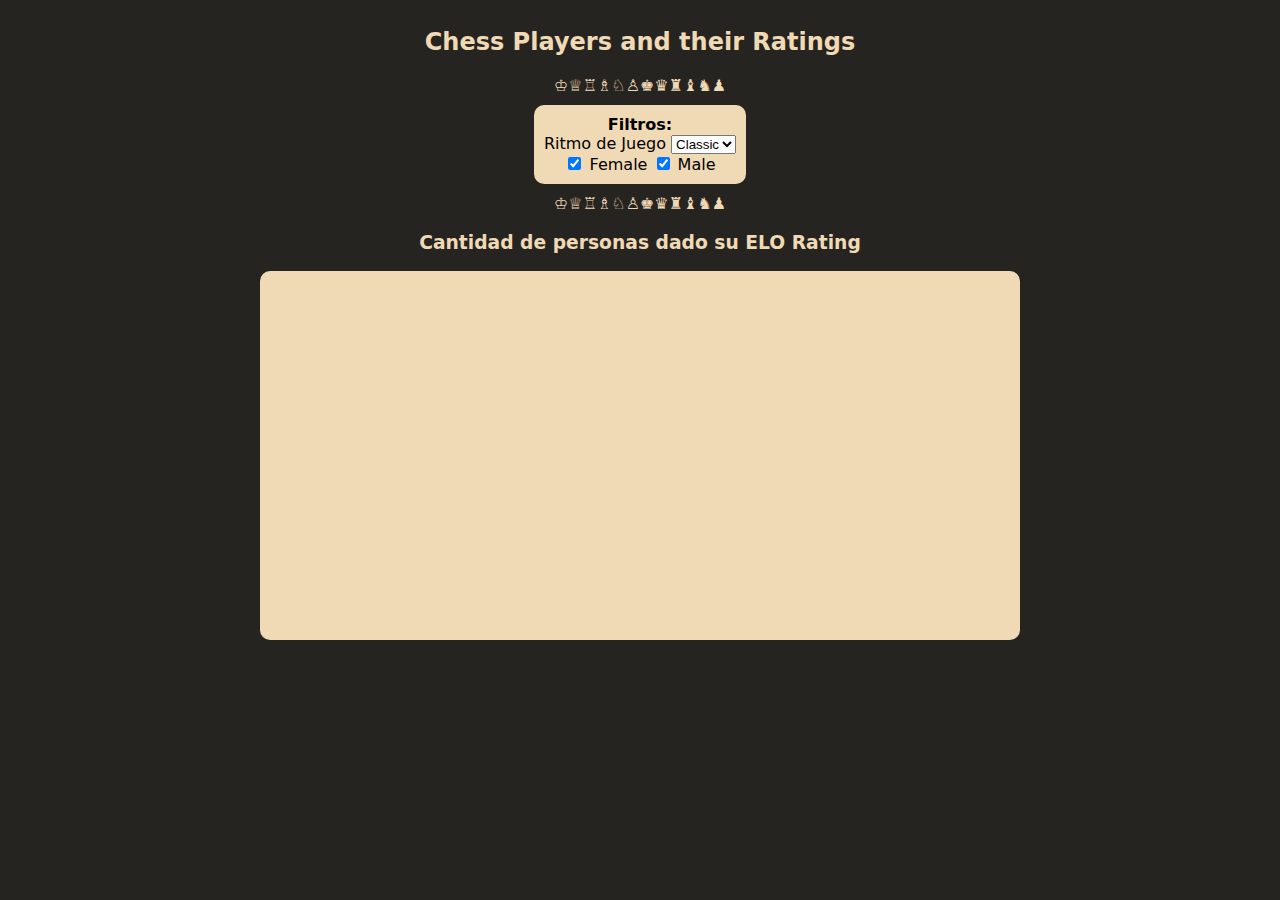
==== EX/index.html @ b0dc0240 "avances" ====
<!DOCTYPE html>
<html>
    
  <head>
    <meta charset="utf-8">
    <title>Examen Visualización de Información</title>
    <script src="https://d3js.org/d3.v7.min.js"></script>
    <link rel="stylesheet" href="index.css">
</head>
<body>
    <h2> Chess Players and their Ratings</h2>
    <span>♔♕♖♗♘♙♚♛♜♝♞♟︎</span>
    <div class="filters">
        <b>Filtros:</b>
        <div>
            Ritmo de Juego
            <select id="selector-rating" onchange="">
                <option>Classic</option>
                <option>Rapid</option>
                <option>Blitz</option>
            </select>
        </div>
        <div>
            <input type="checkbox" id="checkbox-female" checked onclick="">
            Female
            </input>
            <input type="checkbox" id="checkbox-male" checked onclick="">
            Male
            </input>
        </div>
    </div>
    <span>♔♕♖♗♘♙♚♛♜♝♞♟︎</span>
    <h3>
        Cantidad de personas dado su ELO Rating
    </h3>
    <div id="main-container">
        <svg id="main-svg"></svg>
            <svg id="data-in-brush" width="435" height="345"></svg>
    </div>

    <div id="players-container">

    </div>
    <script src='ratings.js' charset='utf-8'></script>
    <script src='players.js' charset='utf-8'></script>
</body>
---- EX/index.css ----
body{
    font-family: system-ui, -apple-system, BlinkMacSystemFont, 'Segoe UI', Roboto, Oxygen, Ubuntu, Cantarell, 'Open Sans', 'Helvetica Neue', sans-serif;
    display: flex;
    flex-direction: column;
    align-items: center;
    justify-content: center;
    background-color: #262421;
    /* background-color: rgb(134,206,203); */
    /* color: rgb(55,59,62); */
}

#main-container{
    /* display: flex;
    flex-direction: column;
    align-items: center;
    justify-content: center;
    overflow: visible;  */
    /* background-color: rgb(134,206,203); */
    /* color: rgb(55,59,62);  */
    background-color: #f0d9b5;
    padding: 10px;
    border-radius: 10px;
}
svg{
    overflow: visible;
}

#players-container{
    display: flex;
    flex-direction: row;
    align-items: center;
    justify-content: center;
}
h2, h3, span{
    color:#f0d9b5;
}
.filters{
    display: flex;
    flex-direction: column;
    align-items: center;
    justify-content: center;
    margin: 10px;
    background-color:#f0d9b5;
    padding: 10px;
    border-radius: 10px;
}
.container{
    display: flex;
    flex-direction: row;
    align-items: center;
    justify-content: center;
    flex-wrap: wrap;
    width: 70%;
    margin: 50px;
    background-color: #f0d9b5; 
    /* #b58863 */
    padding: 40px;
    border-radius: 10px;

}

.tooltip{
    background-color: red;
    width: 200px;
    height: 100px;
    border: 1px solid black;
    position: absolute;
    visibility: hidden;
}

.nameflag{
    display: flex;
    flex-direction: row;
}
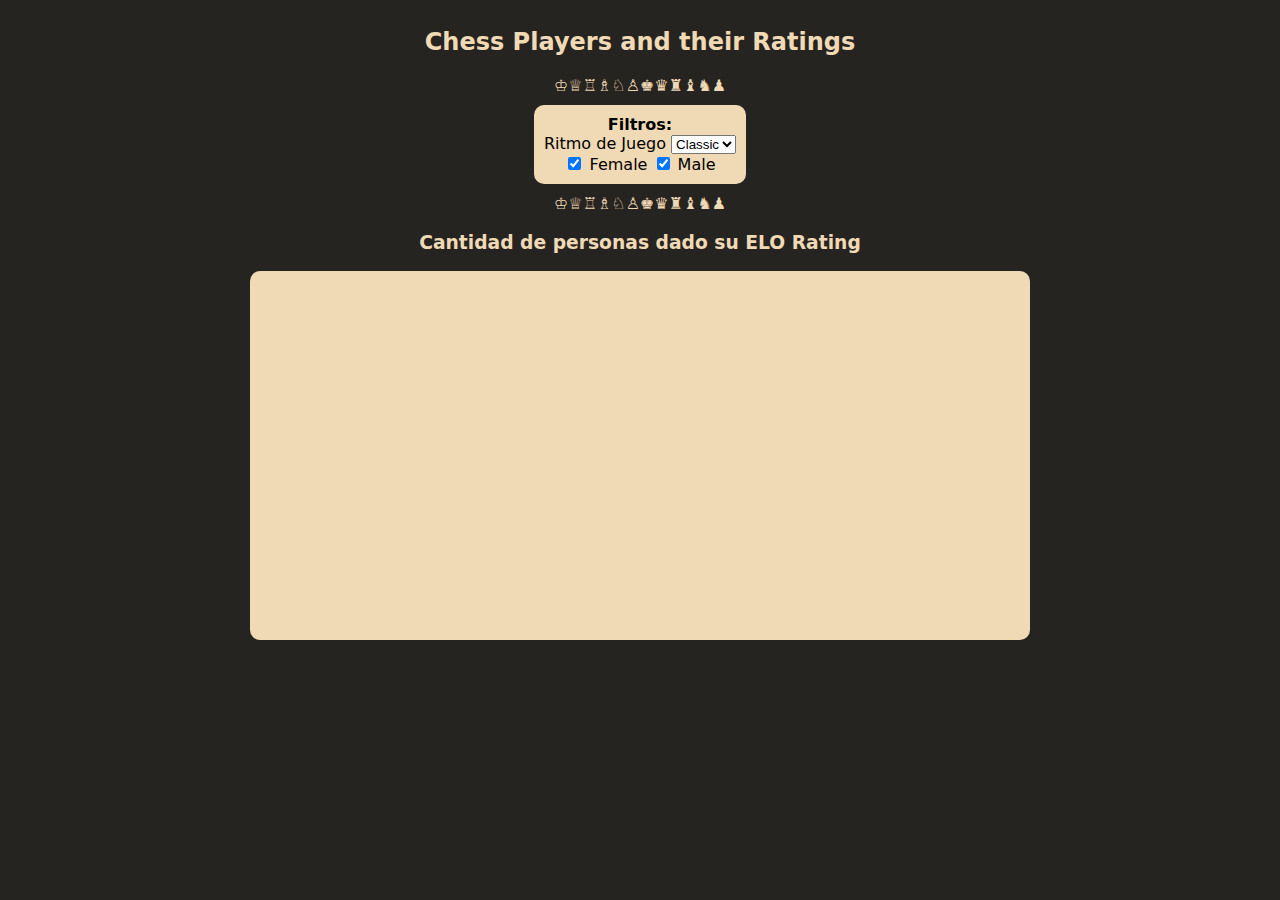
==== commit 1bae40c3: "avances" ====
--- a/EX/index.html
+++ b/EX/index.html
@@ -14,7 +14,7 @@
         <b>Filtros:</b>
         <div>
             Ritmo de Juego
-            <select id="selector-rating" onchange="">
+            <select id="selector-rating" onchange="filterChangeRating()">
                 <option>Classic</option>
                 <option>Rapid</option>
                 <option>Blitz</option>
@@ -43,4 +43,5 @@
     </div>
     <script src='ratings.js' charset='utf-8'></script>
     <script src='players.js' charset='utf-8'></script>
+    <script src='filters.js' charset='utf-8'></script>
 </body>--- a/EX/index.css
+++ b/EX/index.css
@@ -19,6 +19,8 @@
     /* color: rgb(55,59,62);  */
     background-color: #f0d9b5;
     padding: 10px;
+    padding-left: 20px;
+    padding-right: 20px;
     border-radius: 10px;
 }
 svg{
@@ -30,6 +32,7 @@
     flex-direction: row;
     align-items: center;
     justify-content: center;
+    transition: all 0.5s ease;
 }
 h2, h3, span{
     color:#f0d9b5;
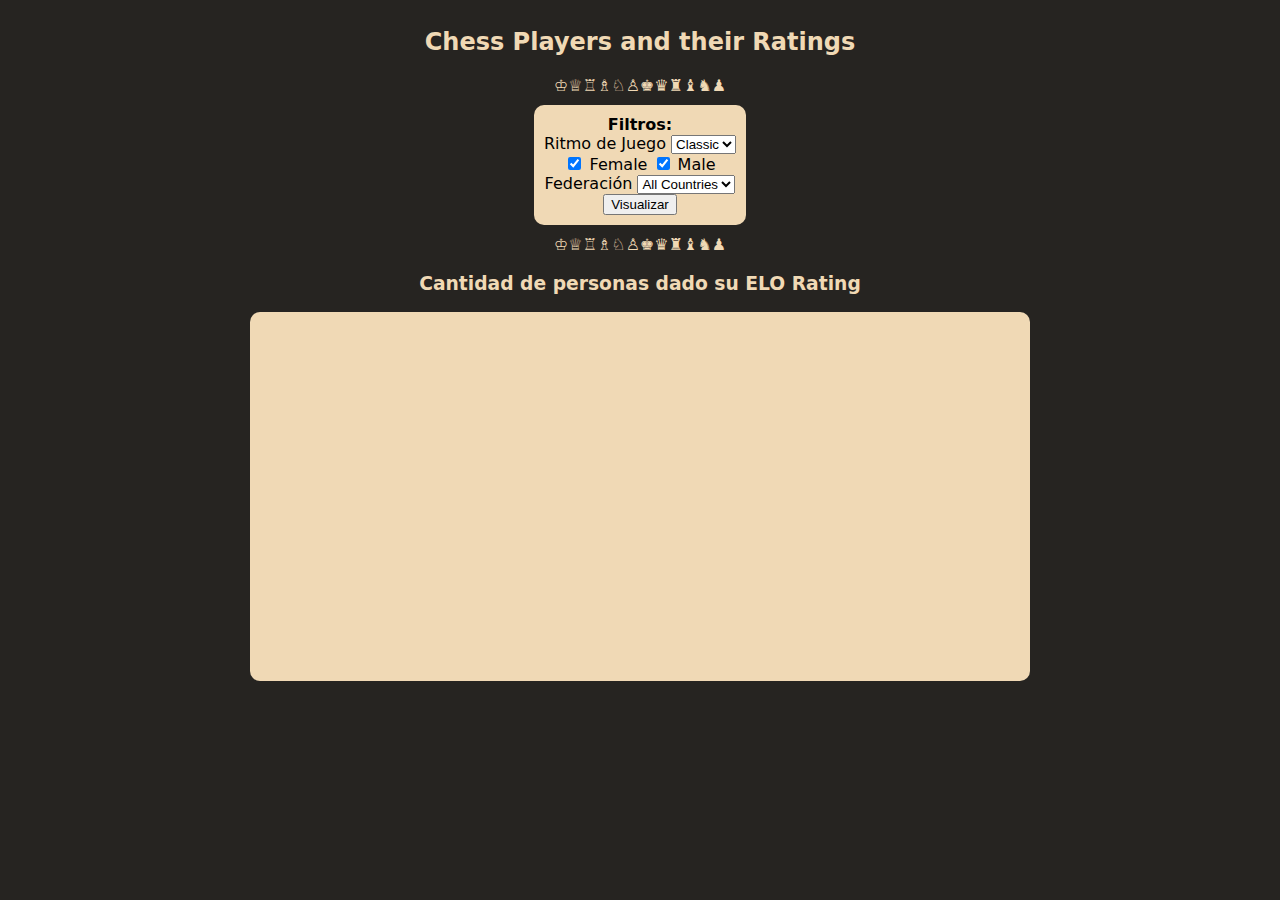
==== commit a2d9c627: "avacne" ====
--- a/EX/index.html
+++ b/EX/index.html
@@ -21,13 +21,20 @@
             </select>
         </div>
         <div>
-            <input type="checkbox" id="checkbox-female" checked onclick="">
+            <input type="checkbox" id="checkbox-female" checked onclick="filterChangeGender(1)">
             Female
             </input>
-            <input type="checkbox" id="checkbox-male" checked onclick="">
+            <input type="checkbox" id="checkbox-male" checked onclick="filterChangeGender(2)">
             Male
             </input>
         </div>
+        <div>
+            Federación
+            <select id="selector-federation" onchange="filterChangeFed()">
+                <option value="ALL">All Countries</option>
+            </select>
+        </div>
+        <button onclick="runCode()">Visualizar</button>
     </div>
     <span>♔♕♖♗♘♙♚♛♜♝♞♟︎</span>
     <h3>
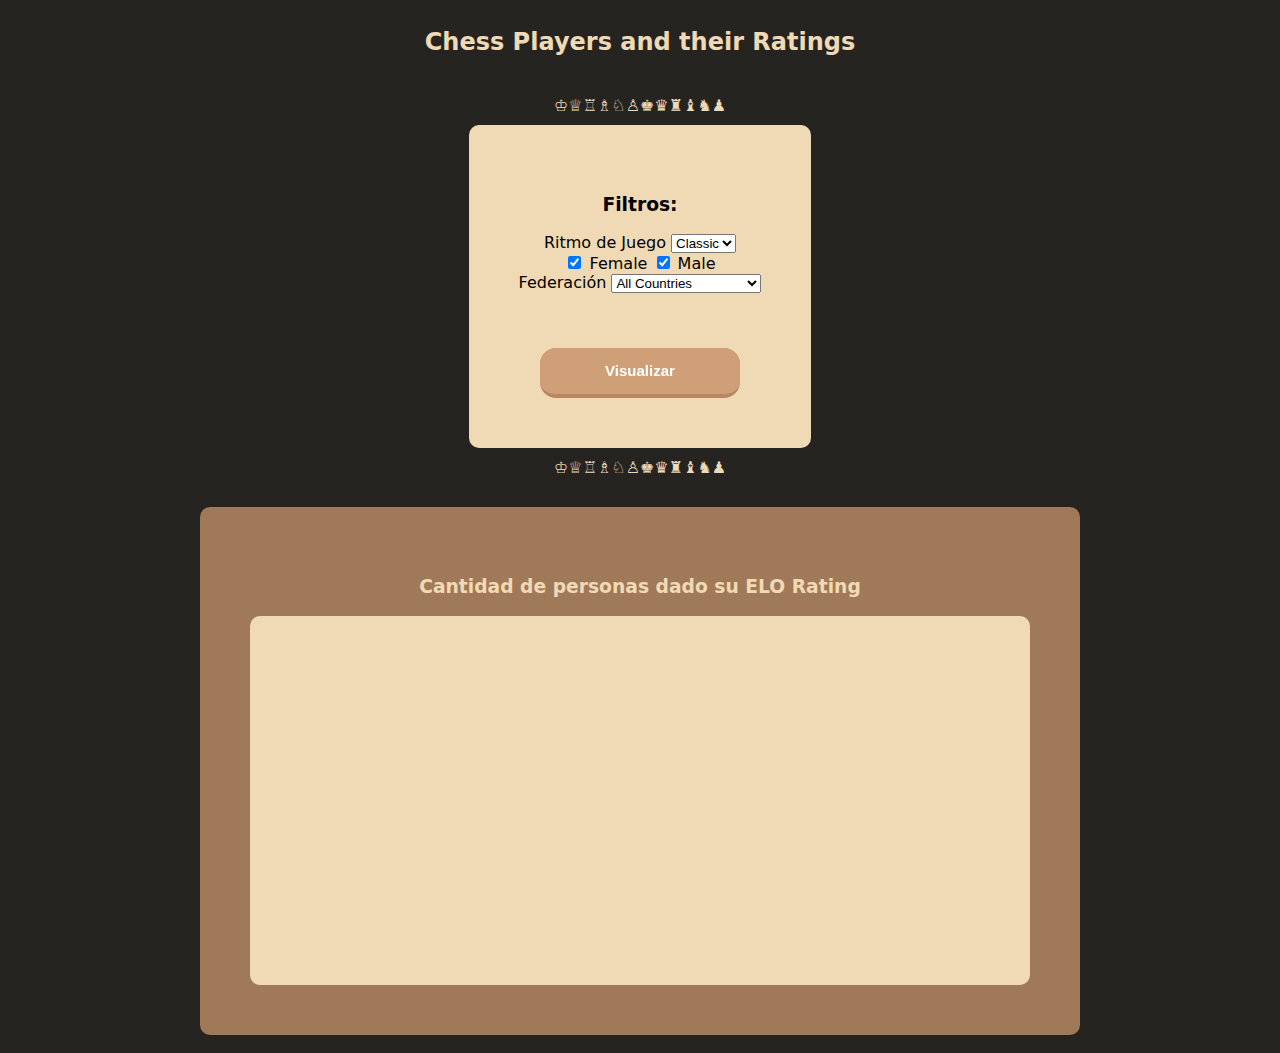
==== commit 62c14fd2: "avances" ====
--- a/EX/index.html
+++ b/EX/index.html
@@ -9,44 +9,51 @@
 </head>
 <body>
     <h2> Chess Players and their Ratings</h2>
-    <span>♔♕♖♗♘♙♚♛♜♝♞♟︎</span>
-    <div class="filters">
-        <b>Filtros:</b>
-        <div>
-            Ritmo de Juego
-            <select id="selector-rating" onchange="filterChangeRating()">
-                <option>Classic</option>
-                <option>Rapid</option>
-                <option>Blitz</option>
-            </select>
+    <div class="parent-filters">
+        <span>♔♕♖♗♘♙♚♛♜♝♞♟︎</span>
+        <div class="filters">
+            <h3 style="color: black">Filtros:</h3>
+            <div>
+                Ritmo de Juego
+                <select id="selector-rating" onchange="filterChangeRating()">
+                    <option>Classic</option>
+                    <option>Rapid</option>
+                    <option>Blitz</option>
+                </select>
+            </div>
+            <div>
+                <input type="checkbox" id="checkbox-female" checked onclick="filterChangeGender(1)">
+                Female
+                </input>
+                <input type="checkbox" id="checkbox-male" checked onclick="filterChangeGender(2)">
+                Male
+                </input>
+            </div>
+            <div>
+                Federación            
+                <select id="selector-federation"style="width:150px;" onchange="filterChangeFed()">
+                    <option value="ALL">All Countries</option>
+                </select>
+            </div>
+            <svg class="flag-selector">
+                <image id="fed-shown"></image>
+            </svg>
+            <button onclick="runCode()" class="button-19">Visualizar</button>
         </div>
-        <div>
-            <input type="checkbox" id="checkbox-female" checked onclick="filterChangeGender(1)">
-            Female
-            </input>
-            <input type="checkbox" id="checkbox-male" checked onclick="filterChangeGender(2)">
-            Male
-            </input>
+        <span>♔♕♖♗♘♙♚♛♜♝♞♟︎</span>
+    </div>
+    <div class="moac">
+        <h3>
+            Cantidad de personas dado su ELO Rating
+        </h3>
+        <div id="main-container">
+            <svg id="main-svg"></svg>
+                <svg id="data-in-brush" width="435" height="345"></svg>
         </div>
-        <div>
-            Federación
-            <select id="selector-federation" onchange="filterChangeFed()">
-                <option value="ALL">All Countries</option>
-            </select>
+
+        <div id="players-container">
+
         </div>
-        <button onclick="runCode()">Visualizar</button>
-    </div>
-    <span>♔♕♖♗♘♙♚♛♜♝♞♟︎</span>
-    <h3>
-        Cantidad de personas dado su ELO Rating
-    </h3>
-    <div id="main-container">
-        <svg id="main-svg"></svg>
-            <svg id="data-in-brush" width="435" height="345"></svg>
-    </div>
-
-    <div id="players-container">
-
     </div>
     <script src='ratings.js' charset='utf-8'></script>
     <script src='players.js' charset='utf-8'></script>
--- a/EX/index.css
+++ b/EX/index.css
@@ -33,6 +33,7 @@
     align-items: center;
     justify-content: center;
     transition: all 0.5s ease;
+    max-width: 880px;
 }
 h2, h3, span{
     color:#f0d9b5;
@@ -44,7 +45,7 @@
     justify-content: center;
     margin: 10px;
     background-color:#f0d9b5;
-    padding: 10px;
+    padding: 50px;
     border-radius: 10px;
 }
 .container{
@@ -54,12 +55,18 @@
     justify-content: center;
     flex-wrap: wrap;
     width: 70%;
-    margin: 50px;
+    margin-top: 50px;
     background-color: #f0d9b5; 
     /* #b58863 */
     padding: 40px;
     border-radius: 10px;
 
+}
+
+.flag-selector{
+    width: 25px;
+    height: 25px;
+    margin: 10px;
 }
 
 .tooltip{
@@ -74,4 +81,82 @@
 .nameflag{
     display: flex;
     flex-direction: row;
+}
+
+.moac{
+    display: flex;
+    flex-direction: column;
+    align-items: center;
+    justify-content: center;
+    margin: 10px;
+    background-color: #a07958;
+    padding: 50px;
+    border-radius: 10px;
+}
+
+.parent-filters{
+    display: flex;
+    flex-direction: column;
+    align-items: center;
+    justify-content: center;
+    margin: 20px;
+}
+
+/* CSS */
+/* https://getcssscan.com/css-buttons-examples */
+.button-19 {
+  background-color: #b58863;
+  border: solid transparent;
+  border-radius: 16px;
+  border-width: 0 0 4px;
+  box-sizing: border-box;
+  color: #FFFFFF;
+  cursor: pointer;
+  display: inline-block;
+  font-size: 15px;
+  font-weight: 700;
+  line-height: 20px;
+  margin: 0;
+  outline: none;
+  overflow: visible;
+  padding: 13px 16px;
+  text-align: center;
+  touch-action: manipulation;
+  transform: translateZ(0);
+  transition: filter .2s;
+  user-select: none;
+  -webkit-user-select: none;
+  vertical-align: middle;
+  white-space: nowrap;
+  width: 200px;
+  margin-top: 10px;
+}
+
+.button-19:after {
+  background-clip: padding-box;
+  background-color: rgb(207, 159, 119);
+  border: solid transparent;
+  border-radius: 16px;
+  border-width: 0 0 4px;
+  bottom: -4px;
+  content: "";
+  left: 0;
+  position: absolute;
+  right: 0;
+  top: 0;
+  z-index: -1;
+}
+
+.button-19:main,
+.button-19:focus {
+  user-select: auto;
+}
+
+.button-19:hover:not(:disabled) {
+  filter: brightness(1.1);
+  -webkit-filter: brightness(1.1);
+}
+
+.button-19:disabled {
+  cursor: auto;
 }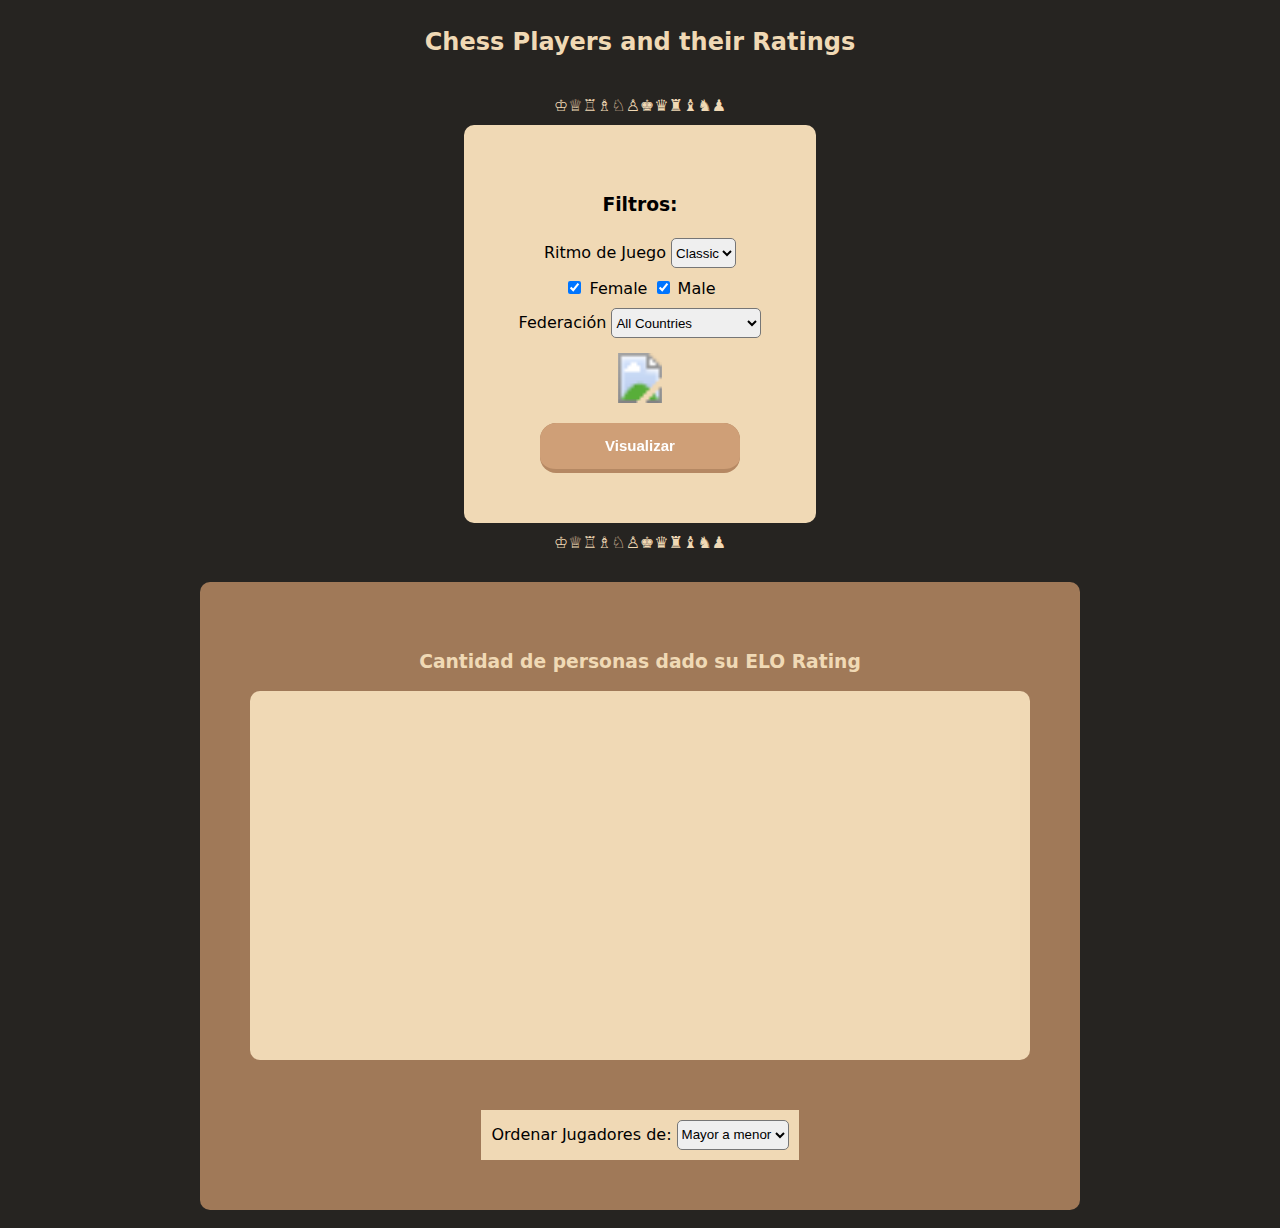
==== commit 4bdfc661: "avances" ====
--- a/EX/index.html
+++ b/EX/index.html
@@ -13,15 +13,15 @@
         <span>♔♕♖♗♘♙♚♛♜♝♞♟︎</span>
         <div class="filters">
             <h3 style="color: black">Filtros:</h3>
-            <div>
+            <div class="filter-item">
                 Ritmo de Juego
-                <select id="selector-rating" onchange="filterChangeRating()">
+                <select id="selector-rating" class="selector" onchange="filterChangeRating()">
                     <option>Classic</option>
                     <option>Rapid</option>
                     <option>Blitz</option>
                 </select>
             </div>
-            <div>
+            <div class="filter-item">
                 <input type="checkbox" id="checkbox-female" checked onclick="filterChangeGender(1)">
                 Female
                 </input>
@@ -29,14 +29,14 @@
                 Male
                 </input>
             </div>
-            <div>
+            <div class="filter-item">
                 Federación            
-                <select id="selector-federation"style="width:150px;" onchange="filterChangeFed()">
+                <select id="selector-federation" class="selector" onchange="filterChangeFed()">
                     <option value="ALL">All Countries</option>
                 </select>
             </div>
             <svg class="flag-selector">
-                <image id="fed-shown"></image>
+                <image id="fed-shown" xlink:href="https://upload.wikimedia.org/wikipedia/en/thumb/5/5b/Fidelogo.svg/1200px-Fidelogo.svg.png"></image>
             </svg>
             <button onclick="runCode()" class="button-19">Visualizar</button>
         </div>
@@ -50,7 +50,13 @@
             <svg id="main-svg"></svg>
                 <svg id="data-in-brush" width="435" height="345"></svg>
         </div>
-
+        <div id="order-players">
+            Ordenar Jugadores de:
+            <select id="selector-order" class="selector" onchange="sortPlayers()">
+                <option value="1">Mayor a menor</option>
+                <option value="2">Menor a mayor</option>
+            </select>
+        </div>
         <div id="players-container">
 
         </div>
--- a/EX/index.css
+++ b/EX/index.css
@@ -26,6 +26,38 @@
 svg{
     overflow: visible;
 }
+
+.filter-item{
+    padding: 5px;
+}
+
+#order-players{
+    margin-top: 50px;
+    background-color: #f0d9b5;
+    padding: 10px;
+}
+
+.selector{
+    height: 30px;
+    border-radius: 5px;
+    cursor: pointer;
+}
+
+#fed-shown{
+    width: 100%;
+    height: 100%;
+}
+
+#selector-federation{
+    width:150px;
+}
+
+.flag-selector{
+    width: 50px;
+    height: 50px;
+    margin: 10px;
+}
+
 
 #players-container{
     display: flex;
@@ -61,12 +93,6 @@
     padding: 40px;
     border-radius: 10px;
 
-}
-
-.flag-selector{
-    width: 25px;
-    height: 25px;
-    margin: 10px;
 }
 
 .tooltip{
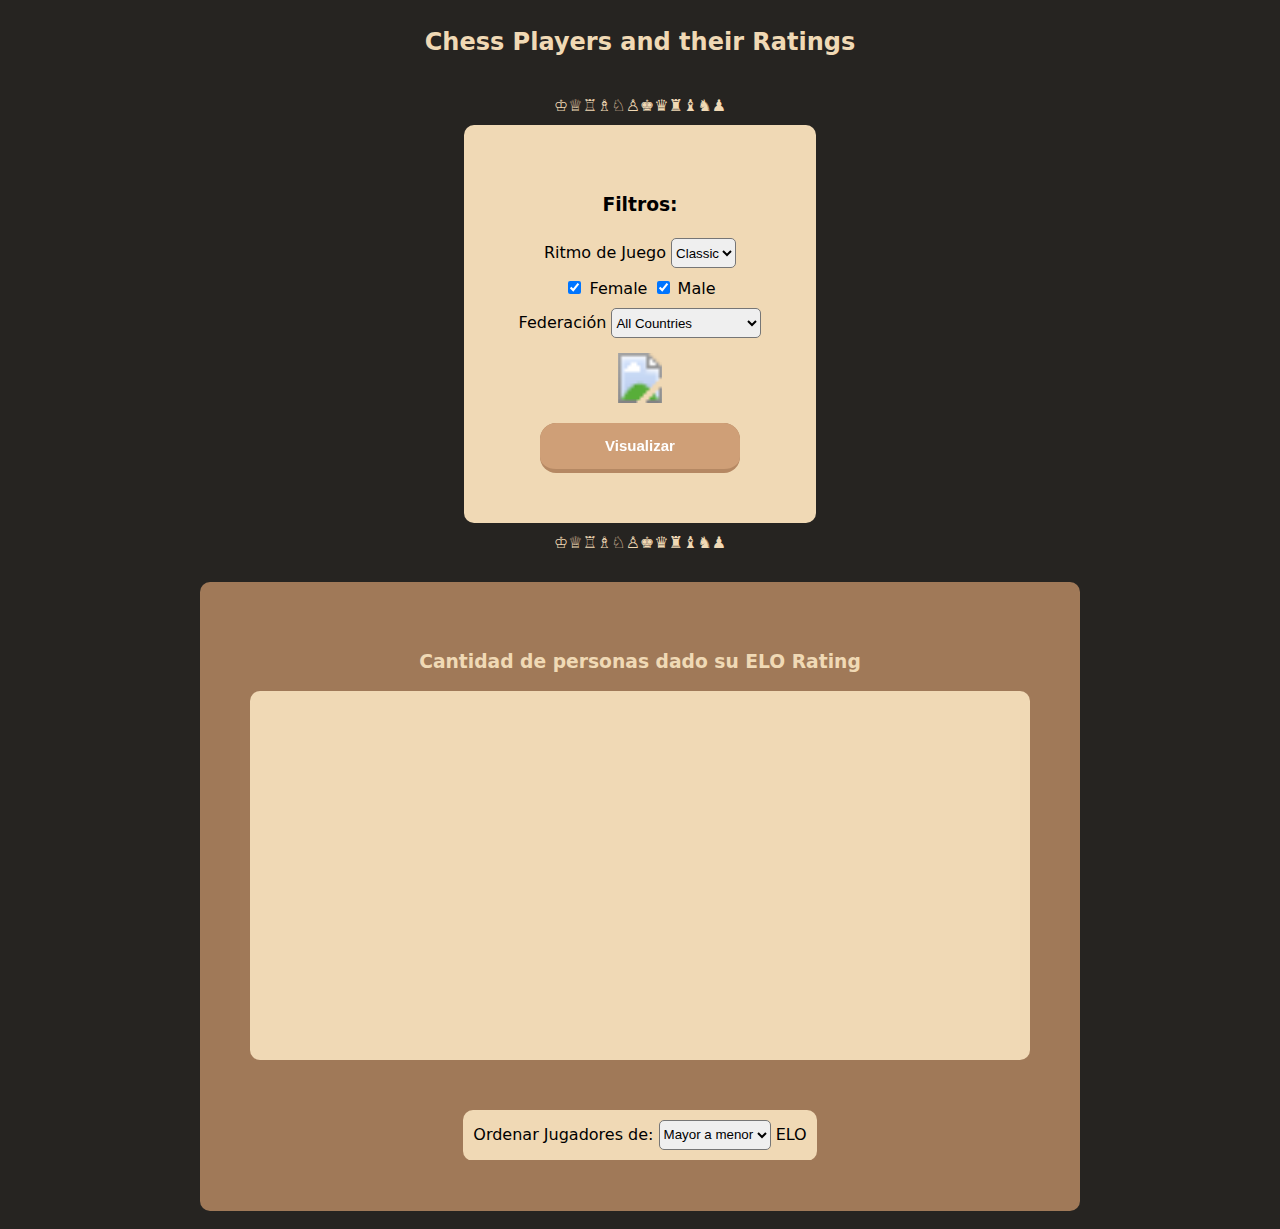
==== commit 9806b8d6: "fixes" ====
--- a/EX/index.html
+++ b/EX/index.html
@@ -50,15 +50,18 @@
             <svg id="main-svg"></svg>
                 <svg id="data-in-brush" width="435" height="345"></svg>
         </div>
-        <div id="order-players">
-            Ordenar Jugadores de:
-            <select id="selector-order" class="selector" onchange="sortPlayers()">
-                <option value="1">Mayor a menor</option>
-                <option value="2">Menor a mayor</option>
-            </select>
-        </div>
-        <div id="players-container">
-
+        <div id="players">
+            <div id="order-players">
+                Ordenar Jugadores de:
+                <select id="selector-order" class="selector" onchange="sortPlayers()">
+                    <option value="1">Mayor a menor</option>
+                    <option value="2">Menor a mayor</option>
+                </select>
+                ELO
+            </div>
+            <div id="players-container">
+                
+            </div>
         </div>
     </div>
     <script src='ratings.js' charset='utf-8'></script>
--- a/EX/index.css
+++ b/EX/index.css
@@ -32,8 +32,6 @@
 }
 
 #order-players{
-    margin-top: 50px;
-    background-color: #f0d9b5;
     padding: 10px;
 }
 
@@ -66,6 +64,19 @@
     justify-content: center;
     transition: all 0.5s ease;
     max-width: 880px;
+    border-top: 1px solid #a07958;
+    width: 100%;
+
+}
+
+#players{
+    background-color: #f0d9b5;
+    display: flex;
+    flex-direction: column;
+    align-items: center;
+    justify-content: space-between;
+    margin-top: 50px;
+    border-radius: 10px;
 }
 h2, h3, span{
     color:#f0d9b5;
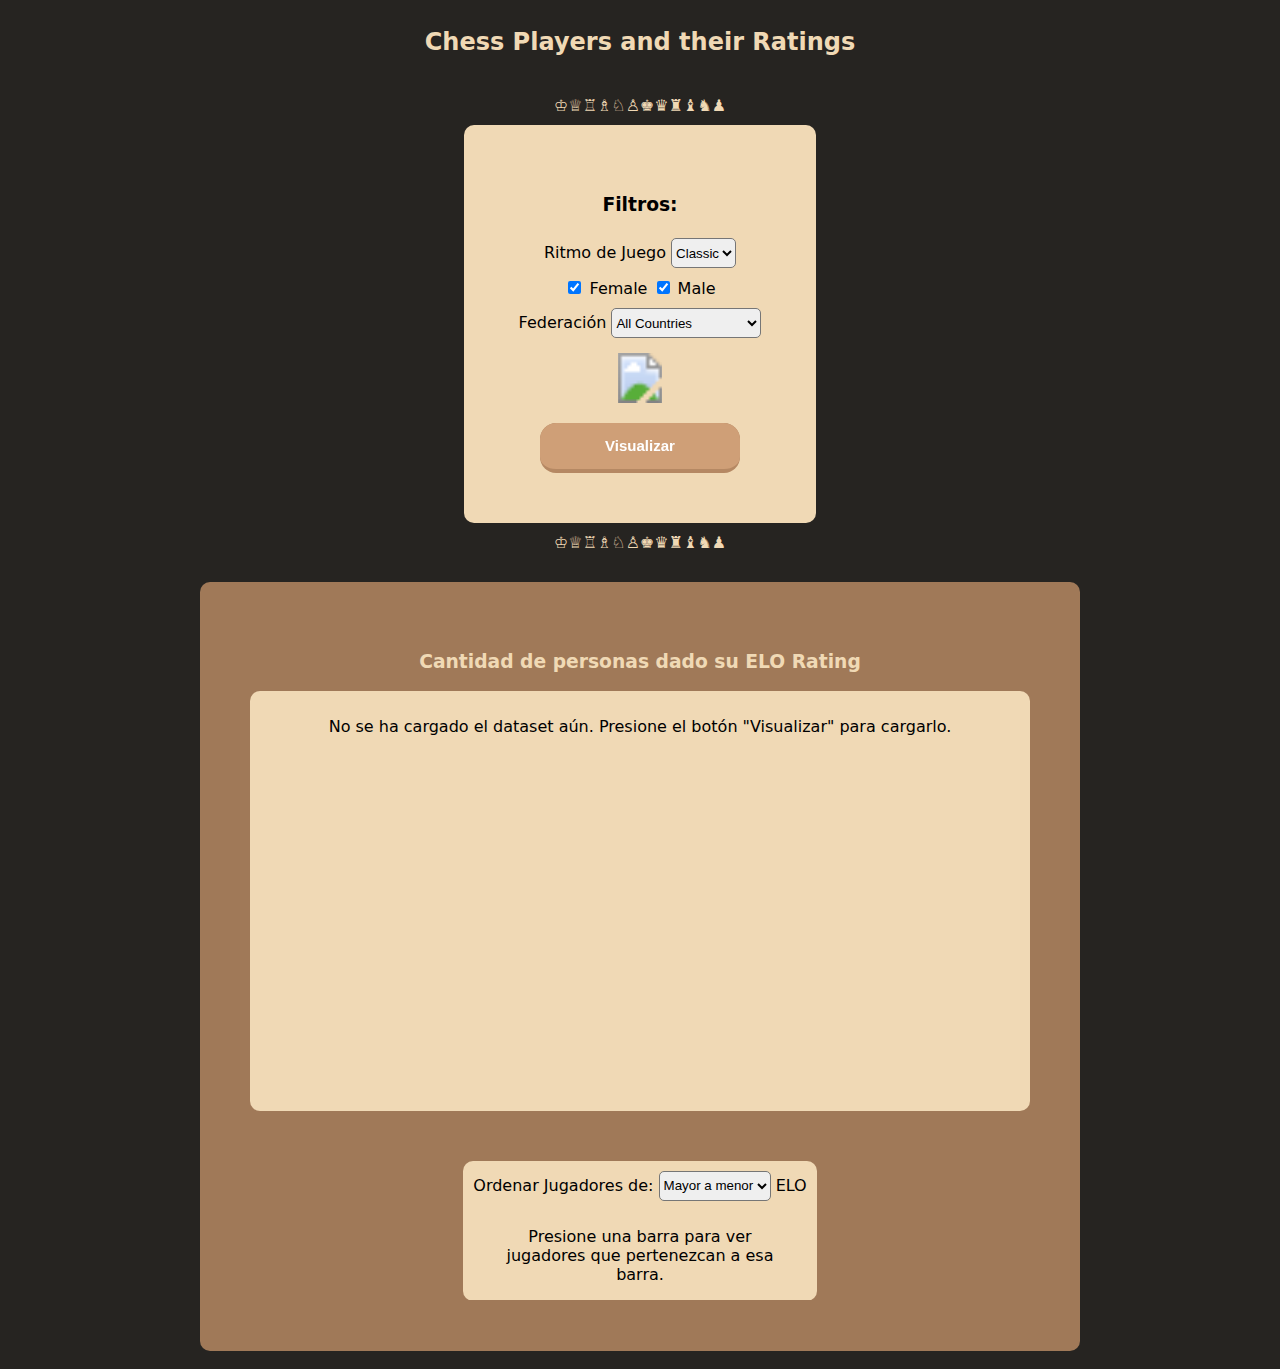
==== commit 7622d02a: "avances" ====
--- a/EX/index.html
+++ b/EX/index.html
@@ -47,6 +47,9 @@
             Cantidad de personas dado su ELO Rating
         </h3>
         <div id="main-container">
+            <p class="text-not-data" id="text-main">
+                No se ha cargado el dataset aún. Presione el botón "Visualizar" para cargarlo.
+            </p>
             <svg id="main-svg"></svg>
                 <svg id="data-in-brush" width="435" height="345"></svg>
         </div>
@@ -59,8 +62,12 @@
                 </select>
                 ELO
             </div>
-            <div id="players-container">
-                
+            <p class="text-not-data" id="text-players" style="width: 300px;">
+                Presione una barra para ver jugadores que pertenezcan a esa barra.
+            </p>
+            <div class="item-players">
+                <div id="players-container">
+                </div>
             </div>
         </div>
     </div>
--- a/EX/index.css
+++ b/EX/index.css
@@ -23,6 +23,12 @@
     padding-right: 20px;
     border-radius: 10px;
 }
+
+.text-not-data{
+    text-align: center;
+    width: 100%;
+}
+
 svg{
     overflow: visible;
 }
@@ -64,11 +70,17 @@
     justify-content: center;
     transition: all 0.5s ease;
     max-width: 880px;
+    width: 100%;
+
+}
+.item-players{
+    display: flex;
+    flex-direction: column;
+    align-items: center;
+    justify-content: center;
     border-top: 1px solid #a07958;
     width: 100%;
-
-}
-
+}
 #players{
     background-color: #f0d9b5;
     display: flex;
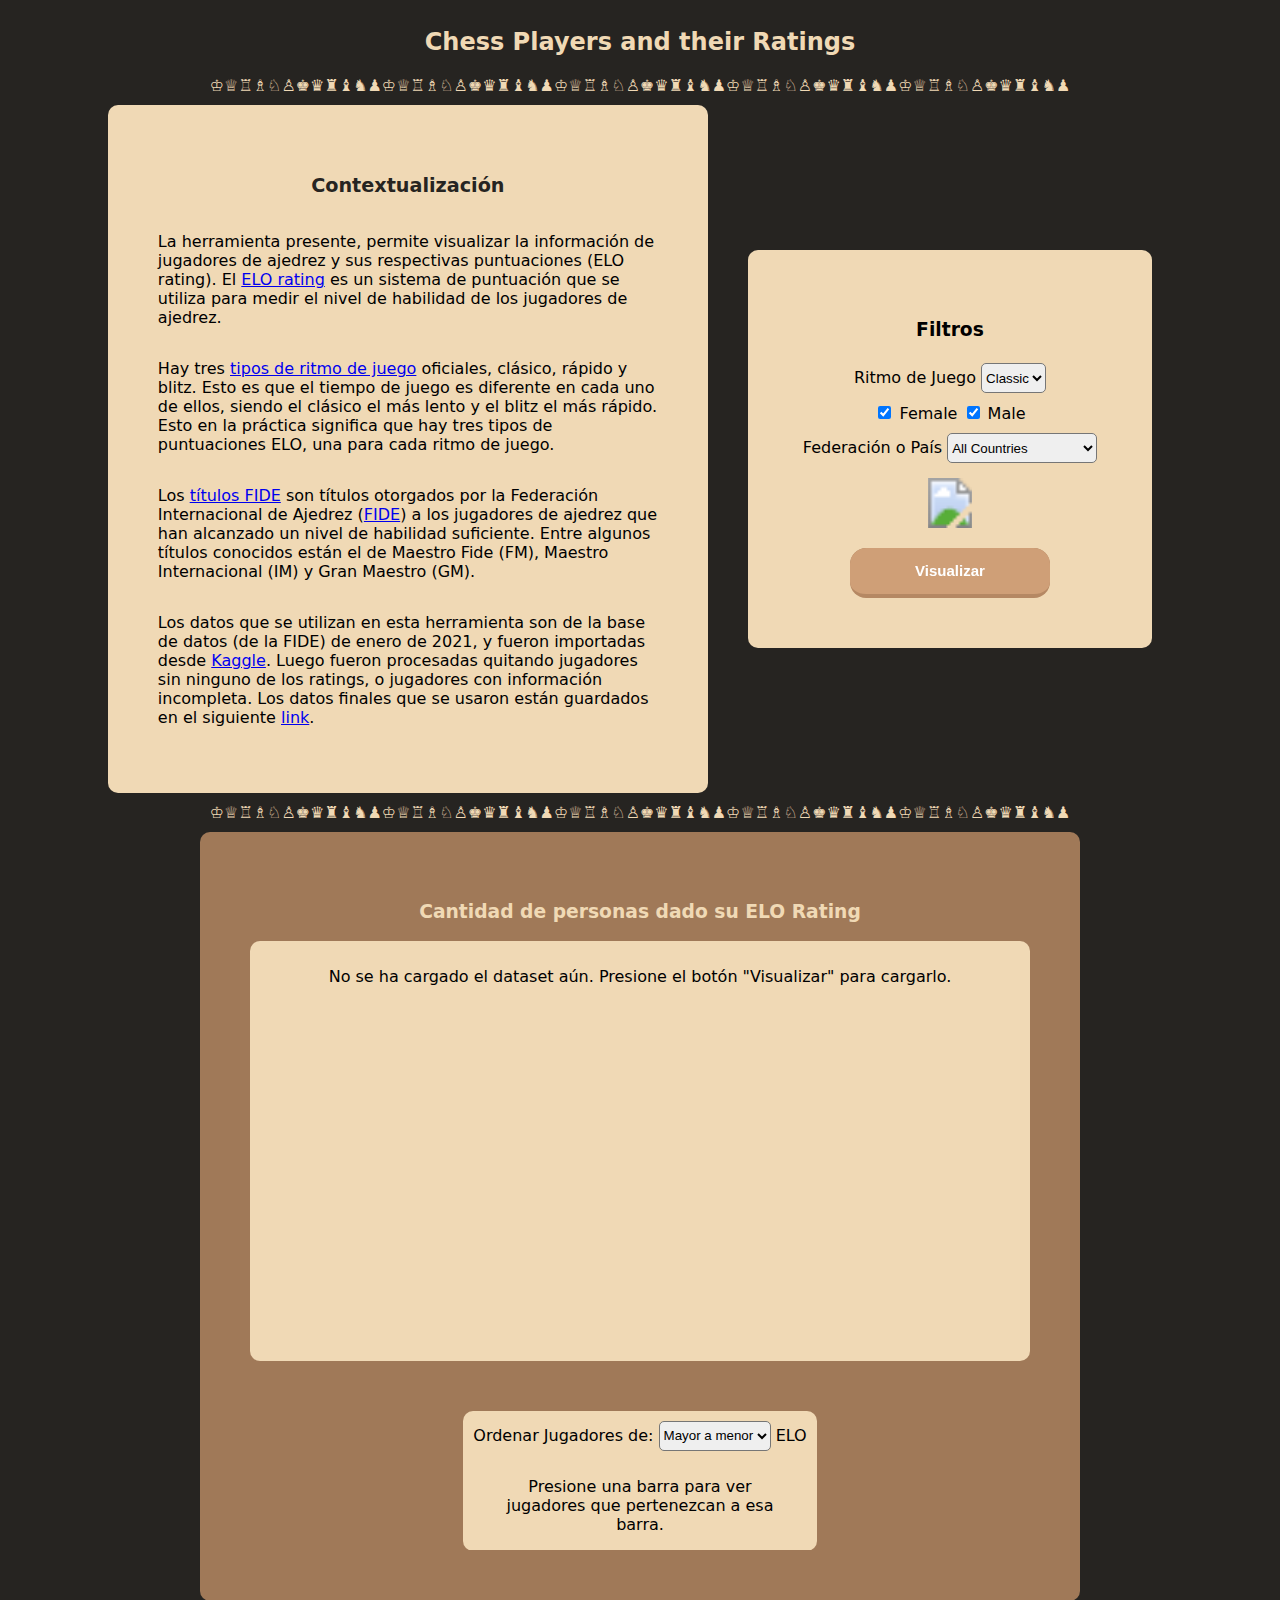
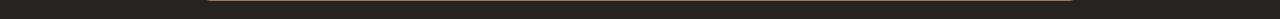
==== commit 1fbd64b5: "avance" ====
--- a/EX/index.html
+++ b/EX/index.html
@@ -9,39 +9,62 @@
 </head>
 <body>
     <h2> Chess Players and their Ratings</h2>
-    <div class="parent-filters">
-        <span>♔♕♖♗♘♙♚♛♜♝♞♟︎</span>
-        <div class="filters">
-            <h3 style="color: black">Filtros:</h3>
-            <div class="filter-item">
-                Ritmo de Juego
-                <select id="selector-rating" class="selector" onchange="filterChangeRating()">
-                    <option>Classic</option>
-                    <option>Rapid</option>
-                    <option>Blitz</option>
-                </select>
+    <span>♔♕♖♗♘♙♚♛♜♝♞♟︎♔♕♖♗♘♙♚♛♜♝♞♟︎♔♕♖♗♘♙♚♛♜♝♞♟︎♔♕♖♗♘♙♚♛♜♝♞♟︎♔♕♖♗♘♙♚♛♜♝♞♟︎</span>
+    <div class="horizontal-flex">
+        <div class="filters" style="width: 500px;">
+            <h3 class="title-context">Contextualización</h3>
+            <p>
+                La herramienta presente, permite visualizar la información de jugadores de ajedrez y sus respectivas puntuaciones (ELO rating).
+                El <a href="https://es.wikipedia.org/wiki/Sistema_de_puntuaci%C3%B3n_Elo">ELO rating</a> es un sistema de puntuación que se utiliza para medir el nivel de habilidad de los jugadores de ajedrez.
+            </p>
+            <p>
+                Hay tres <a href="https://www.chess.com/terms/chess-time-controls">tipos de ritmo de juego</a> oficiales, clásico, rápido y blitz.
+                Esto es que el tiempo de juego es diferente en cada uno de ellos, siendo el clásico el más lento y el blitz el más rápido.
+                Esto en la práctica significa que hay tres tipos de puntuaciones ELO, una para cada ritmo de juego.
+            </p>
+            <p>
+                Los <a href="https://en.wikipedia.org/wiki/FIDE_titles">títulos FIDE</a> son títulos otorgados por la Federación Internacional de Ajedrez (<a href="https://www.fide.com/">FIDE</a>) a los jugadores de ajedrez que han alcanzado un nivel de habilidad suficiente.
+                Entre algunos títulos conocidos están el de Maestro Fide (FM), Maestro Internacional (IM) y Gran Maestro (GM).
+            </p>
+            <p>
+                Los datos que se utilizan en esta herramienta son de la base de datos (de la FIDE) de enero de 2021, y fueron importadas desde
+                <a href="https://www.kaggle.com/datasets/rohanrao/chess-fide-ratings">Kaggle</a>. Luego fueron procesadas quitando jugadores sin ninguno de los ratings, o jugadores con información incompleta.
+                Los datos finales que se usaron están guardados en el siguiente <a href="https://gist.githubusercontent.com/AlfreMK/a2ea95d3edc1de632237cd4c2ae0a8f8/raw/9ab4b21d70baa0683428e6bbd6f8262242b7e869/">link</a>.
+            </p>
+        </div>
+        <div class="parent-filters">
+            <div class="filters">
+                <h3 style="color: black">Filtros</h3>
+                <div class="filter-item">
+                    Ritmo de Juego
+                    <select id="selector-rating" class="selector" onchange="filterChangeRating()">
+                        <option>Classic</option>
+                        <option>Rapid</option>
+                        <option>Blitz</option>
+                    </select>
+                </div>
+                <div class="filter-item">
+                    <input type="checkbox" id="checkbox-female" checked onclick="filterChangeGender(1)">
+                    Female
+                    </input>
+                    <input type="checkbox" id="checkbox-male" checked onclick="filterChangeGender(2)">
+                    Male
+                    </input>
+                </div>
+                <div class="filter-item">
+                    Federación o País          
+                    <select id="selector-federation" class="selector" onchange="filterChangeFed()">
+                        <option value="ALL">All Countries</option>
+                    </select>
+                </div>
+                <svg class="flag-selector">
+                    <image id="fed-shown" xlink:href="https://upload.wikimedia.org/wikipedia/en/thumb/5/5b/Fidelogo.svg/1200px-Fidelogo.svg.png"></image>
+                </svg>
+                <button onclick="runCode()" class="button-19">Visualizar</button>
             </div>
-            <div class="filter-item">
-                <input type="checkbox" id="checkbox-female" checked onclick="filterChangeGender(1)">
-                Female
-                </input>
-                <input type="checkbox" id="checkbox-male" checked onclick="filterChangeGender(2)">
-                Male
-                </input>
-            </div>
-            <div class="filter-item">
-                Federación            
-                <select id="selector-federation" class="selector" onchange="filterChangeFed()">
-                    <option value="ALL">All Countries</option>
-                </select>
-            </div>
-            <svg class="flag-selector">
-                <image id="fed-shown" xlink:href="https://upload.wikimedia.org/wikipedia/en/thumb/5/5b/Fidelogo.svg/1200px-Fidelogo.svg.png"></image>
-            </svg>
-            <button onclick="runCode()" class="button-19">Visualizar</button>
         </div>
-        <span>♔♕♖♗♘♙♚♛♜♝♞♟︎</span>
     </div>
+    <span>♔♕♖♗♘♙♚♛♜♝♞♟︎♔♕♖♗♘♙♚♛♜♝♞♟︎♔♕♖♗♘♙♚♛♜♝♞♟︎♔♕♖♗♘♙♚♛♜♝♞♟︎♔♕♖♗♘♙♚♛♜♝♞♟︎</span>
     <div class="moac">
         <h3>
             Cantidad de personas dado su ELO Rating
--- a/EX/index.css
+++ b/EX/index.css
@@ -24,9 +24,33 @@
     border-radius: 10px;
 }
 
+.font-small{
+    font-size: 0.8em;
+}
+.font-xs{
+    font-size: 0.5em;
+}
+.title-chess{
+    font-weight: bold;
+}
+
 .text-not-data{
     text-align: center;
     width: 100%;
+}
+
+.horizontal-flex{
+    display: flex;
+    flex-direction: row;
+    align-items: center;
+    justify-content: center;
+}
+
+.title-context{
+    font-weight: bold;
+    font-size: 1.2em;
+    text-align: center;
+    color: #262421;
 }
 
 svg{
